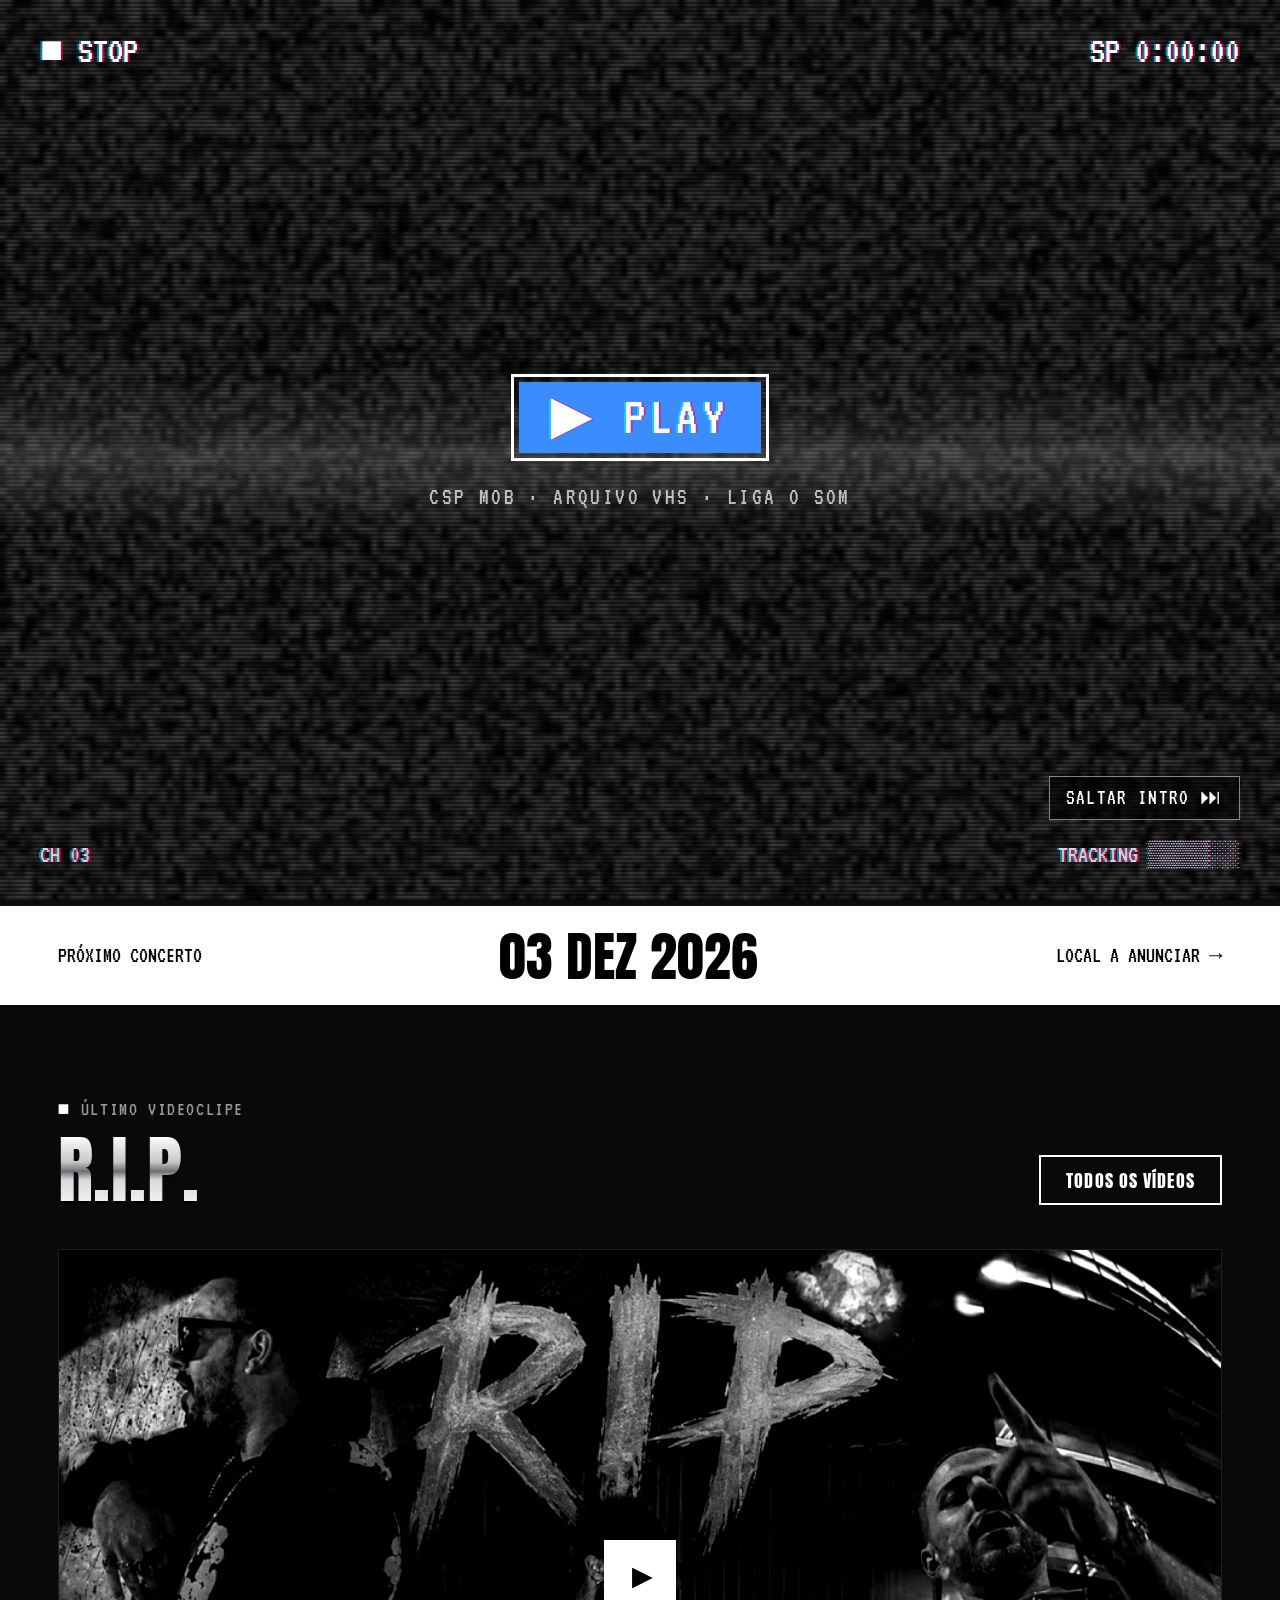
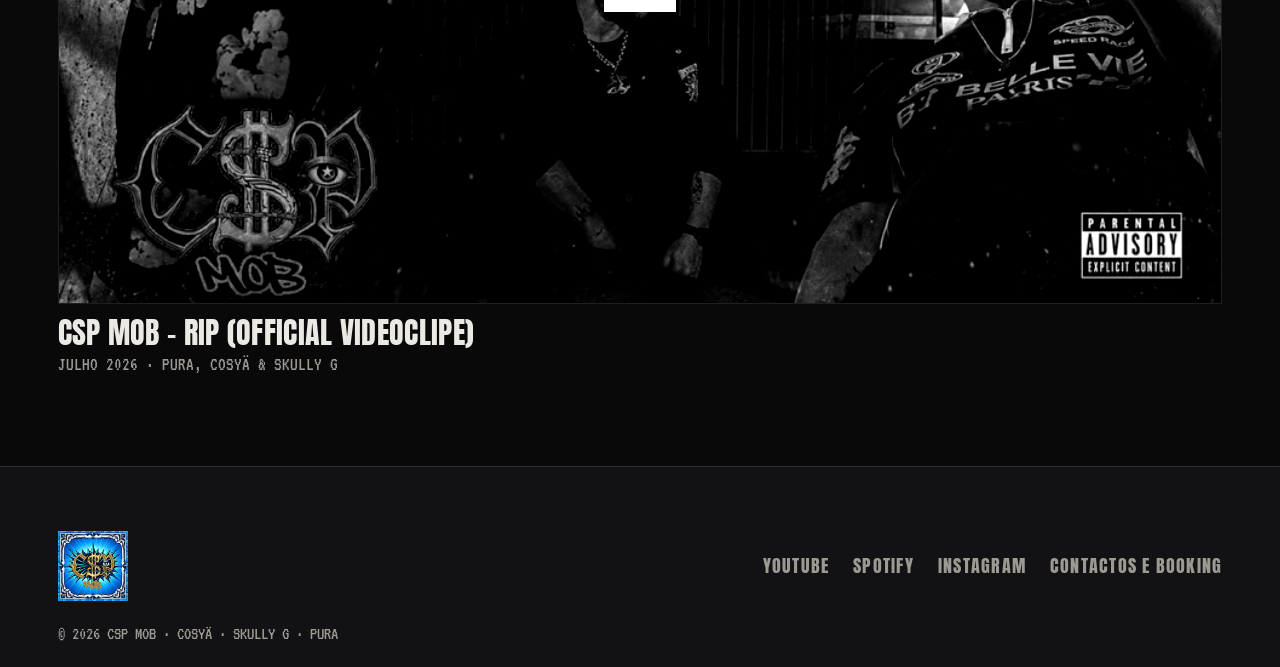
==== index.html @ 64517946 "Site da CSP MOB Co-Authored-By: Claude Opus 5.5 <noreply@anthropic.com>" ====
<!DOCTYPE html>
<html lang="pt-PT">
<head>
  <meta charset="utf-8">
  <meta name="viewport" content="width=device-width, initial-scale=1">
  <title>CSP MOB</title>
  <meta name="description" content="CSP MOB: Cosyä, Skully G e Pura. Álbum CSP MOB já disponível no Spotify e vídeos no YouTube.">
  <meta property="og:title" content="CSP MOB">
  <meta property="og:image" content="img/capas/csp-mob.jpg">
  <link rel="icon" href="img/favicon.png">
  <link rel="preload" href="fontes/anton.woff2" as="font" type="font/woff2" crossorigin>
  <link rel="stylesheet" href="css/estilo.css">
  <script>document.documentElement.classList.add("js");</script>
</head>
<body>
  <a class="saltar" href="#conteudo">Saltar para o conteúdo</a>
  <a class="proximo-evento" id="proximo-evento" href="discografia.html" aria-label="Nova música: GTA 6 CSP MOB, sai a 19 de novembro">
    <img class="pe-capa" src="img/capas/gta6.jpg" alt="" width="64" height="64" onerror="this.remove()">
    <span class="pe-etiqueta">● Nova música</span>
    <span class="pe-titulo">“GTA 6 CSP MOB” · 19 nov</span>
    <span class="pe-relogio" aria-hidden="true">Sai a 19 de novembro</span>
  </a>
  <header class="topo">
    <a class="topo-logo" href="index.html" aria-label="CSP MOB, início"><img src="img/logo-preto.webp" alt="" width="480" height="394"></a>
    <button type="button" class="menu-botao" aria-expanded="false" aria-controls="menu">Menu</button>
    <nav id="menu" aria-label="Principal">
      <ul>
        <li><a href="index.html" aria-current="page">Início</a></li>
        <li><a href="discografia.html">Discografia</a></li>
        <li><a href="membros.html">Membros</a></li>
        <li><a href="historia.html">História</a></li>
        <li><a href="arquivo.html">Arquivo</a></li>
        <li><a href="videos.html">Vídeos</a></li>
        <li><a href="concertos.html">Concertos</a></li>
        <li><a href="merch.html">Merch</a></li>
      </ul>
    </nav>
  </header>

  <main id="conteudo" tabindex="-1">
    <div class="spray" id="spray" hidden>
      <video class="spray-video" src="video/spray-intro.mp4" poster="img/parede-vazia.jpg" playsinline preload="auto" width="1280" height="720"></video>
      <div class="spray-centro">
        <button type="button" class="spray-entrar">Entrar</button>
        <p class="spray-legenda">Liga o som</p>
      </div>
      <button type="button" class="spray-saltar">Saltar intro ⏭</button>
    </div>

    <div class="vhs" id="vhs" hidden>
      <canvas aria-hidden="true"></canvas>
      <div class="vhs-osd vhs-cima" aria-hidden="true"><span class="vhs-estado"><span>■ STOP</span></span><span class="vhs-tempo">SP 0:00:00</span></div>
      <div class="vhs-centro">
        <button type="button" class="vhs-play">▶ PLAY</button>
        <p class="vhs-legenda">CSP MOB · Arquivo VHS · Liga o som</p>
      </div>
      <div class="contagem" aria-hidden="true">
        <div class="filme">
          <div class="filme-fotograma">
            <div class="contagem-quadro">
              <span class="contagem-num">3</span>
            </div>
          </div>
          <span class="filme-perfuracoes filme-esq"></span>
          <span class="filme-perfuracoes filme-dir"></span>
        </div>
        <canvas class="filme-po"></canvas>
      </div>
      <div class="tv-ponto" aria-hidden="true"></div>
      <button type="button" class="vhs-saltar">Saltar intro ⏭</button>
      <div class="vhs-osd vhs-baixo" aria-hidden="true"><span>CH 03</span><span>Tracking ▒▒▒▒░░</span></div>
    </div>

    <section class="heroi">
      <div>
        <h1 class="visually-hidden">CSP MOB</h1>
        <div class="heroi-logo">
          <video src="video/logo-loop.mp4" poster="img/logo-poster.jpg" autoplay muted loop playsinline width="720" height="720" aria-label="Logótipo animado da CSP MOB"></video>
        </div>
        <p class="heroi-nomes">Cosyä<span>/</span>Skully G<span>/</span>Pura</p>
        <p class="heroi-lancamento">Álbum CSP MOB · 7 faixas · já disponível</p>
        <div class="acoes">
          <a class="botao" href="https://open.spotify.com/album/1EQ5ZuNoMPtYdLLt9ZWT6C" target="_blank" rel="noopener">Ouvir no Spotify</a>
          <a class="botao botao-linha" href="https://www.youtube.com/@CSPMob" target="_blank" rel="noopener">Ver no YouTube</a>
        </div>
      </div>
    </section>

    <a class="faixa-concerto" href="concertos.html">
      <span>Próximo concerto</span>
      <strong>03 dez 2026</strong>
      <span>Local a anunciar →</span>
    </a>

    <section class="seccao" aria-labelledby="titulo-video">
      <div class="seccao-titulo">
        <div>
          <p class="etiqueta">Último videoclipe</p>
          <h2 id="titulo-video" class="cromado">R.I.P.</h2>
        </div>
        <a class="botao botao-linha" href="videos.html">Todos os vídeos</a>
      </div>
        <article>
          <button type="button" class="video" data-video="CiuhC1U12cg" aria-label="Ver CSP Mob – RIP (Official Videoclipe)">
            <img src="img/videos/CiuhC1U12cg.jpg" alt="" width="960" height="540" loading="lazy">
          </button>
          <div class="video-legenda">
            <h3>CSP Mob – RIP (Official Videoclipe)</h3>
            <p>Julho 2026 · Pura, Cosyä & Skully G</p>
          </div>
        </article>
    </section>
  </main>

  <footer class="rodape">
    <div class="rodape-grelha">
      <img class="rodape-logo" src="img/logo.webp" alt="CSP MOB" width="512" height="512" loading="lazy">
      <ul>
        <li><a href="https://www.youtube.com/@CSPMob" target="_blank" rel="noopener">YouTube</a></li>
        <li><a href="https://open.spotify.com/album/1EQ5ZuNoMPtYdLLt9ZWT6C" target="_blank" rel="noopener">Spotify</a></li>
        <li><a href="https://www.instagram.com/csp.mob/" target="_blank" rel="noopener">Instagram</a></li>
        <li><a href="contactos.html">Contactos e booking</a></li>
      </ul>
    </div>
    <p class="rodape-fim">© <span data-ano></span> CSP MOB · Cosyä · Skully G · Pura</p>
  </footer>

  <script src="js/agenda.js"></script>
  <script src="js/site.js"></script>
  <script src="js/intro-spray.js"></script>
  <script src="js/intro.js"></script>
</body>
</html>
---- css/estilo.css ----
@font-face { font-family: "Anton"; src: url("../fontes/anton.woff2") format("woff2"); font-display: swap; }
@font-face { font-family: "VT323"; src: url("../fontes/vt323.woff2") format("woff2"); font-display: swap; }
@font-face { font-family: "Space Grotesk"; src: url("../fontes/space-grotesk.woff2") format("woff2"); font-weight: 300 700; font-display: swap; }

:root {
  --preto: #09090a;
  --carvao: #121214;
  --betao: #1b1b1e;
  --texto: #ebe9e4;
  --suave: #9d9a94;
  --linha: rgb(255 255 255 / .12);
  --cromado: linear-gradient(180deg, #ffffff 0%, #c9c9cc 38%, #6e6e73 52%, #d9d9dc 64%, #f4f4f5 100%);
  --azul: #3b8cff;
  --grafia: "Anton", Impact, "Arial Narrow", sans-serif;
  --osd: "VT323", "Courier New", monospace;
  --texto-f: "Space Grotesk", "Segoe UI", system-ui, sans-serif;
  --margem: clamp(1rem, 4.5vw, 4rem);
  --grao: url("data:image/svg+xml,%3Csvg xmlns='http://www.w3.org/2000/svg' width='220' height='220'%3E%3Cfilter id='g'%3E%3CfeTurbulence type='fractalNoise' baseFrequency='.85' numOctaves='3' stitchTiles='stitch'/%3E%3CfeColorMatrix values='0 0 0 0 1 0 0 0 0 1 0 0 0 0 1 0 0 0 .55 0'/%3E%3C/filter%3E%3Crect width='100%25' height='100%25' filter='url(%23g)'/%3E%3C/svg%3E");
}

*, *::before, *::after { box-sizing: border-box; }
html { scroll-behavior: smooth; }
body {
  margin: 0; min-height: 100vh;
  background: var(--preto); color: var(--texto);
  font: 400 1.05rem/1.7 var(--texto-f);
  -webkit-font-smoothing: antialiased;
}
/* Grão de fotocópia por cima de tudo */
body::after {
  content: ""; position: fixed; inset: 0; z-index: 50; pointer-events: none;
  background: var(--grao); opacity: .09; mix-blend-mode: overlay;
}
img, video { display: block; max-width: 100%; height: auto; }
h1, h2, h3 { font-family: var(--grafia); font-weight: 400; line-height: .95; margin: 0; text-transform: uppercase; letter-spacing: .01em; }
h1 { font-size: clamp(3.4rem, 11vw, 9rem); }
h2 { font-size: clamp(2.4rem, 6vw, 4.6rem); }
h3 { font-size: clamp(1.6rem, 3vw, 2.2rem); }
p { margin: 0; }
a { color: inherit; }
ul, ol { list-style: none; margin: 0; padding: 0; }
:focus-visible { outline: 2px solid #fff; outline-offset: 3px; }
[hidden] { display: none !important; }
.visually-hidden { position: absolute; width: 1px; height: 1px; overflow: hidden; clip-path: inset(50%); white-space: nowrap; }
main:focus { outline: none; }

.cromado {
  background: var(--cromado); -webkit-background-clip: text; background-clip: text; color: transparent;
  filter: drop-shadow(0 2px 0 rgb(0 0 0 / .8));
}
.etiqueta {
  display: inline-block; font: 400 1.25rem/1 var(--osd); letter-spacing: .08em; text-transform: uppercase;
  color: var(--suave); margin-bottom: 1rem;
}
.etiqueta::before { content: "■ "; color: #fff; }

.saltar { position: absolute; left: 1rem; top: -5rem; z-index: 60; background: #fff; color: #000; padding: .6rem 1rem; }
.saltar:focus { top: 1rem; }

/* Botões */
.botao {
  display: inline-flex; align-items: center; justify-content: center; gap: .6rem;
  min-height: 3.1rem; padding: .65rem 1.6rem;
  background: #fff; color: #000; border: 2px solid #fff;
  font: 400 1.15rem/1 var(--grafia); letter-spacing: .06em; text-transform: uppercase; text-decoration: none;
  transition: background-color .2s, color .2s, transform .2s;
}
.botao:hover { background: transparent; color: #fff; }
.botao:active { transform: translateY(2px); }
.botao-linha { background: transparent; color: #fff; }
.botao-linha:hover { background: #fff; color: #000; }
.acoes { display: flex; flex-wrap: wrap; gap: .85rem; }

/* Faixa com a contagem para o próximo lançamento ou concerto */
.proximo-evento {
  position: relative; z-index: 41;
  display: flex; align-items: center; justify-content: center; flex-wrap: wrap; gap: .2rem 1.1rem;
  min-height: 2.75rem; padding: .35rem var(--margem);
  background: #fff; color: #000; text-decoration: none;
  font: 400 1.3rem/1.1 var(--osd); text-transform: uppercase; letter-spacing: .05em;
  transition: background-color .2s;
}
.proximo-evento:hover { background: #d9d9dc; }
.pe-capa { width: 2.1rem; height: 2.1rem; object-fit: cover; outline: 1px solid #000; }
.pe-etiqueta { color: #c40018; animation: pe-pisca 1.2s steps(1) infinite; }
.pe-titulo { font: 400 1.15rem/1 var(--grafia); letter-spacing: .04em; }
.pe-relogio { padding: .15rem .55rem; background: #000; color: #fff; font-variant-numeric: tabular-nums; min-width: 12.5ch; text-align: center; }
@keyframes pe-pisca { 50% { opacity: .35; } }

/* Topo e menu: letreiro de néon azul */
:root { --neon: #e9fbff; --neon-cor: #00a8ff; --neon-luz: 0 0 1px #fff, 0 0 4px #fff, 0 0 9px #5fd4ff, 0 0 18px var(--neon-cor), 0 0 34px var(--neon-cor), 0 0 60px #0066ff; }
.topo {
  position: sticky; top: 0; z-index: 40;
  display: flex; align-items: center; gap: 1.5rem;
  padding: .7rem var(--margem);
  background:
    radial-gradient(ellipse 40% 140% at 8% 50%, rgb(0 168 255 / .22), transparent 70%),
    linear-gradient(rgb(7 8 11 / .96), rgb(7 8 11 / .96));
  backdrop-filter: blur(6px);
  border-bottom: 1px solid rgb(0 168 255 / .45);
  box-shadow: 0 1px 12px rgb(0 168 255 / .35);
}
.topo-logo { display: block; }
.topo-logo img {
  width: auto; height: 50px;
  filter: drop-shadow(0 0 1px #fff) drop-shadow(0 0 3px #5fd4ff) drop-shadow(0 0 10px var(--neon-cor)) drop-shadow(0 0 22px #0066ff);
  animation: neon-falha 7s infinite;
}
.topo nav { margin-left: auto; }
.topo ul { display: flex; flex-wrap: wrap; gap: .25rem clamp(.9rem, 2vw, 1.8rem); }
/* Cada página é um tubo de néon: meio apagado, acende ao passar o rato; a página atual fica acesa */
.topo nav a {
  display: inline-flex; align-items: center; min-height: 2.75rem;
  font: 500 .98rem/1 var(--texto-f); letter-spacing: .16em; text-transform: uppercase; text-decoration: none;
  color: rgb(140 220 255 / .7);
  text-shadow: 0 0 4px rgb(0 168 255 / .7), 0 0 12px rgb(0 102 255 / .5);
  transition: color .15s, text-shadow .15s;
}
.topo nav a:hover, .topo nav a:focus-visible { color: var(--neon); text-shadow: var(--neon-luz); }
.topo nav a[aria-current="page"] { color: var(--neon); text-shadow: var(--neon-luz); }
.topo nav li:nth-child(3n+2) a[aria-current="page"] { animation: neon-falha 9s infinite 2s; }
.menu-botao {
  display: none; margin-left: auto; min-height: 2.75rem; padding: 0 1.1rem;
  background: none; cursor: pointer; border-radius: 12px;
  border: 2px solid var(--neon); color: var(--neon);
  box-shadow: 0 0 2px #fff, 0 0 6px #5fd4ff, 0 0 16px var(--neon-cor), 0 0 32px #0066ff, inset 0 0 6px #5fd4ff, inset 0 0 14px rgb(0 168 255 / .7);
  text-shadow: var(--neon-luz);
  font: 500 .98rem/1 var(--texto-f); letter-spacing: .2em; text-transform: uppercase;
  animation: neon-falha 6s infinite 1s;
}
.menu-botao:hover { background: rgb(0 168 255 / .15); }
/* Falha de corrente, como um néon velho */
@keyframes neon-falha {
  0%, 18%, 20%, 22%, 62%, 64%, 100% { opacity: 1; }
  19%, 21%, 63% { opacity: .35; }
}

/* Cabeçalho das páginas interiores */
.pagina-topo {
  position: relative; overflow: hidden;
  padding: clamp(3.5rem, 9vw, 7rem) var(--margem) clamp(2.5rem, 6vw, 4.5rem);
  background:
    radial-gradient(ellipse at 20% 0%, rgb(255 255 255 / .07), transparent 55%),
    linear-gradient(180deg, var(--betao), var(--preto));
  border-bottom: 1px solid var(--linha);
}
.pagina-topo p:not(.etiqueta) { margin-top: 1.25rem; max-width: 40rem; color: var(--suave); font-size: 1.15rem; }

.seccao { padding: clamp(3rem, 7vw, 6rem) var(--margem); max-width: 1320px; margin-inline: auto; }
.seccao + .seccao { padding-top: 0; }
.seccao-titulo { display: flex; flex-wrap: wrap; justify-content: space-between; align-items: end; gap: 1rem; margin-bottom: clamp(1.75rem, 4vw, 2.75rem); }

/* Início */
.heroi {
  position: relative; display: grid; place-items: center; text-align: center;
  min-height: calc(100svh - 4.2rem); padding: 3rem var(--margem);
  overflow: hidden; isolation: isolate;
  background:
    radial-gradient(circle at 50% 45%, rgb(255 255 255 / .1), transparent 55%),
    linear-gradient(180deg, #19191c, var(--preto) 85%);
}
.heroi::before {
  content: ""; position: absolute; inset: 0; z-index: -1;
  background: repeating-linear-gradient(0deg, rgb(255 255 255 / .03) 0 1px, transparent 1px 3px);
}
.heroi-logo {
  position: relative; width: min(80vw, 52svh, 480px); margin-inline: auto;
  box-shadow: 0 0 0 1px rgb(255 255 255 / .18), 0 0 0 10px var(--preto), 0 0 0 11px rgb(255 255 255 / .1), 0 30px 80px rgb(0 0 0 / .9), 0 0 120px rgb(59 140 255 / .25);
}
.heroi-logo video { display: block; width: 100%; aspect-ratio: 1; object-fit: cover; }
.heroi-logo::after {
  content: ""; position: absolute; inset: 0; pointer-events: none;
  background: repeating-linear-gradient(0deg, rgb(0 0 0 / .18) 0 1px, transparent 1px 3px);
}
.heroi-nomes { margin-top: 1.5rem; font: 400 clamp(1.3rem, 3.2vw, 2rem)/1 var(--grafia); letter-spacing: .14em; text-transform: uppercase; }
.heroi-nomes span { color: var(--suave); padding-inline: .5em; }
.heroi-lancamento { margin-top: 1rem; font: 400 1.35rem/1.2 var(--osd); color: var(--suave); text-transform: uppercase; letter-spacing: .06em; }
.heroi .acoes { justify-content: center; margin-top: 2rem; }

.faixa-concerto {
  display: flex; flex-wrap: wrap; align-items: center; justify-content: space-between; gap: 1rem 2rem;
  padding: 1.4rem var(--margem);
  background: #fff; color: #000; text-decoration: none;
  transition: background-color .2s;
}
.faixa-concerto:hover { background: #d9d9dc; }
.faixa-concerto strong { font: 400 clamp(2rem, 5vw, 3.4rem)/1 var(--grafia); text-transform: uppercase; }
.faixa-concerto span { font: 400 1.4rem/1.2 var(--osd); text-transform: uppercase; }
.faixa-concerto a { font: 400 1.15rem/1 var(--grafia); letter-spacing: .06em; text-transform: uppercase; min-height: 2.75rem; display: inline-flex; align-items: center; }

/* Vídeos (só carregam o YouTube ao clicar) */
.video {
  position: relative; display: block; width: 100%; aspect-ratio: 16 / 9; padding: 0;
  background: #000; border: 1px solid var(--linha); cursor: pointer; overflow: hidden;
}
.video img { width: 100%; height: 100%; object-fit: cover; filter: grayscale(1) contrast(1.15); transition: filter .35s, transform .5s; }
.video:hover img { filter: none; transform: scale(1.03); }
button.video::after {
  content: "▶"; position: absolute; left: 50%; top: 50%; translate: -50% -50%;
  display: grid; place-items: center; width: 4.5rem; height: 4.5rem;
  background: #fff; color: #000; font-size: 1.7rem; padding-left: .25rem;
}
.video iframe { position: absolute; inset: 0; width: 100%; height: 100%; border: 0; }
.video-legenda { margin-top: .9rem; }
.video-legenda h3 { font-size: clamp(1.4rem, 2.4vw, 1.9rem); }
.video-legenda p { color: var(--suave); font: 400 1.2rem/1.2 var(--osd); margin-top: .35rem; text-transform: uppercase; }
.videos { display: grid; grid-template-columns: repeat(2, minmax(0, 1fr)); gap: clamp(2rem, 4vw, 3rem) clamp(1rem, 3vw, 2.5rem); }

/* Discografia */
.album {
  display: grid; grid-template-columns: minmax(0, 420px) minmax(0, 1fr); gap: clamp(2rem, 5vw, 4.5rem); align-items: start;
}
.album-capa { display: block; position: relative; }
.album-capa img { width: 100%; aspect-ratio: 1; object-fit: cover; box-shadow: 0 30px 60px rgb(0 0 0 / .7); transition: transform .3s; }
.album-capa:hover img { transform: rotate(-1.5deg) scale(1.02); }
.album-capa span {
  position: absolute; left: .75rem; bottom: .75rem; padding: .35rem .7rem;
  background: #000; color: #fff; font: 400 1.15rem/1 var(--osd); text-transform: uppercase;
}
.album-dados { margin: 1rem 0 1.75rem; color: var(--suave); font: 400 1.35rem/1.3 var(--osd); text-transform: uppercase; }
.faixas { counter-reset: faixa; border-top: 1px solid var(--linha); }
.faixas li { counter-increment: faixa; display: grid; grid-template-columns: 2.6rem minmax(0, 1fr); align-items: center; gap: .75rem; padding: .6rem 0; border-bottom: 1px solid var(--linha); }
.faixas li::before { content: counter(faixa, decimal-leading-zero); font: 400 1.5rem/1 var(--osd); color: var(--suave); }
.faixas iframe { width: 100%; height: 80px; border: 0; border-radius: 12px; background: var(--carvao); }
.solos { display: grid; grid-template-columns: repeat(3, minmax(0, 1fr)); gap: clamp(1rem, 2.5vw, 2rem); }
.solo h3 { margin-bottom: .9rem; }
.solo iframe { width: 100%; height: 352px; border: 0; border-radius: 12px; background: var(--carvao); }
.nota { margin-top: 1.25rem; color: var(--suave); font-size: .95rem; }

/* Próximo lançamento (discografia) */
.lancamento {
  display: grid; grid-template-columns: minmax(0, 300px) minmax(0, 1fr); gap: clamp(1.5rem, 4vw, 3.5rem); align-items: center;
  border-bottom: 1px solid var(--linha);
}
.lancamento-capa { position: relative; aspect-ratio: 1; overflow: hidden; box-shadow: 0 24px 50px rgb(0 0 0 / .7); }
.lancamento-capa img { width: 100%; height: 100%; object-fit: cover; }
.lancamento-capa span { display: none; }
.lancamento-capa.sem-capa {
  display: grid; place-items: center; text-align: center;
  background: linear-gradient(160deg, #ff8a3d, #c2185b 50%, #4a148c);
}
.lancamento-capa.sem-capa span { display: block; font: 400 clamp(2.4rem, 5vw, 3.4rem)/.95 var(--grafia); color: #fff; text-shadow: 3px 3px 0 #000; }
.lancamento .album-dados { margin-bottom: 1.5rem; }

/* Membros */
.membros { display: grid; grid-template-columns: repeat(3, minmax(0, 1fr)); gap: clamp(1.5rem, 3vw, 2.5rem); }
.membro-foto { position: relative; overflow: hidden; border: 1px solid var(--linha); background: var(--carvao); }
.membro-foto img { width: 100%; aspect-ratio: 4 / 5; object-fit: cover; filter: grayscale(1) contrast(1.2) brightness(.92); transition: filter .4s, transform .6s; }
.membro:hover .membro-foto img { filter: none; transform: scale(1.03); }
.membro-foto h2 {
  position: absolute; left: 0; right: 0; bottom: 0; padding: 3rem 1rem .9rem;
  background: linear-gradient(transparent, rgb(0 0 0 / .85));
  font-size: clamp(2.4rem, 4.4vw, 3.6rem);
}
.membro-bio { margin-top: 1.1rem; color: #d6d3cd; }
.membro-bio + .membro-bio { margin-top: .8rem; }
.redes { display: flex; flex-wrap: wrap; gap: .4rem 1.1rem; margin-top: 1.1rem; }
.redes a {
  display: inline-flex; align-items: center; min-height: 2.75rem;
  font: 400 1.25rem/1 var(--osd); text-transform: uppercase; text-underline-offset: .25em;
}
.redes a:hover { color: #fff; background: rgb(255 255 255 / .08); }

/* História */
.cronologia { position: relative; max-width: 900px; margin-inline: auto; }
.cronologia::before { content: ""; position: absolute; left: 7.4rem; top: .5rem; bottom: .5rem; width: 1px; background: var(--linha); }
.cronologia li { display: grid; grid-template-columns: 6.6rem minmax(0, 1fr); gap: 2rem; padding: 1.1rem 0; position: relative; }
.cronologia li::after { content: ""; position: absolute; left: calc(7.4rem - 5px); top: 1.55rem; width: 11px; height: 11px; background: #fff; }
.cronologia time { font: 400 1.45rem/1.1 var(--osd); color: var(--suave); text-transform: uppercase; }
.cronologia h3 { font-size: clamp(1.5rem, 2.6vw, 2rem); }
.cronologia p { color: var(--suave); margin-top: .35rem; }
.em-construcao {
  max-width: 900px; margin: 0 auto clamp(2.5rem, 5vw, 4rem); padding: 1rem 1.25rem;
  border: 1px dashed rgb(255 255 255 / .35); font: 400 1.35rem/1.35 var(--osd); text-transform: uppercase; color: #fff;
}

/* Concertos */
.proximo {
  display: grid; grid-template-columns: minmax(0, 1fr) minmax(0, 420px); gap: clamp(2rem, 5vw, 4rem); align-items: center;
}
.proximo-data { font: 400 clamp(5rem, 16vw, 11rem)/.85 var(--grafia); text-transform: uppercase; }
.proximo-data small { display: block; font-size: .32em; letter-spacing: .1em; color: var(--suave); margin-top: .6rem; }
.proximo-info { margin: 1.5rem 0 2rem; font: 400 1.5rem/1.35 var(--osd); text-transform: uppercase; color: var(--suave); }
.proximo img { width: 100%; aspect-ratio: 3 / 4; object-fit: cover; filter: grayscale(1) contrast(1.15); border: 1px solid var(--linha); }
.passados li {
  display: grid; grid-template-columns: 9rem minmax(0, 1fr) auto; gap: 1.5rem; align-items: center;
  padding: 1.25rem 0; border-bottom: 1px solid var(--linha);
}
.passados li:first-child { border-top: 1px solid var(--linha); }
.passados time { font: 400 1.5rem/1 var(--osd); color: var(--suave); text-transform: uppercase; }
.passados p { color: var(--suave); margin-top: .3rem; }
.passados a { font: 400 1.25rem/1 var(--osd); text-transform: uppercase; min-height: 2.75rem; display: inline-flex; align-items: center; }

/* Janela de contratação (booking) */
.contratar {
  width: min(680px, calc(100vw - 1.5rem)); max-height: calc(100dvh - 1.5rem); overflow: auto;
  padding: 0; border: 1px solid rgb(255 255 255 / .25); background: var(--carvao); color: var(--texto);
  box-shadow: 0 30px 80px rgb(0 0 0 / .8);
}
.contratar::backdrop { background: rgb(0 0 0 / .78); backdrop-filter: grayscale(1) blur(2px); }
.contratar[open] { animation: contratar-abre .28s cubic-bezier(.2, .8, .2, 1); }
@keyframes contratar-abre { from { opacity: 0; transform: translateY(18px) scale(.98); } to { opacity: 1; transform: none; } }
.contratar-form { padding: clamp(1.4rem, 4vw, 2.5rem); }
.contratar-form h2 { font-size: clamp(2.2rem, 6vw, 3.2rem); padding-right: 2.5rem; }
.contratar-intro { color: var(--suave); margin: .75rem 0 1.5rem; }
.contratar-fechar {
  position: absolute; top: .6rem; right: .6rem; width: 2.75rem; height: 2.75rem;
  background: none; border: 1px solid var(--linha); color: #fff; font-size: 1.6rem; line-height: 1; cursor: pointer;
}
.contratar-fechar:hover { background: #fff; color: #000; }
.contratar fieldset { border: 0; margin: 0 0 1.25rem; padding: 0; }
.contratar legend { padding: 0; margin-bottom: .6rem; font: 400 1.25rem/1 var(--osd); text-transform: uppercase; color: var(--suave); }
.contratar-tipo { display: flex; flex-wrap: wrap; gap: .5rem; }
.contratar-tipo label { position: relative; cursor: pointer; }
.contratar-tipo input { position: absolute; inset: 0; opacity: 0; margin: 0; cursor: pointer; }
.contratar-tipo span {
  display: inline-flex; align-items: center; min-height: 2.75rem; padding: .3rem 1rem;
  border: 1px solid var(--linha); font: 400 1.05rem/1 var(--grafia); letter-spacing: .05em; text-transform: uppercase;
  transition: background-color .15s, color .15s, border-color .15s;
}
.contratar-tipo label:hover span { border-color: #fff; }
.contratar-tipo input:checked + span { background: #fff; color: #000; border-color: #fff; }
.contratar-tipo input:focus-visible + span { outline: 2px solid #fff; outline-offset: 3px; }
.campos { display: grid; grid-template-columns: repeat(2, minmax(0, 1fr)); gap: 1rem; margin-bottom: 1.25rem; }
.campo { display: grid; gap: .35rem; font: 400 1.2rem/1 var(--osd); text-transform: uppercase; color: var(--suave); }
.campo-largo { grid-column: 1 / -1; }
.campo input, .campo textarea {
  width: 100%; min-height: 2.9rem; padding: .55rem .75rem;
  background: var(--preto); color: #fff; border: 1px solid var(--linha); border-radius: 0;
  font: 400 1rem/1.4 var(--texto-f); text-transform: none;
  color-scheme: dark;
}
.campo textarea { resize: vertical; }
.campo input:focus, .campo textarea:focus { outline: none; border-color: #fff; box-shadow: 0 0 0 1px #fff; }
.contratar-erro { margin-bottom: 1rem; padding: .6rem .8rem; border-left: 3px solid #ff3b4f; background: rgb(255 59 79 / .1); color: #ffd6da; }
.contratar-feito { margin-top: 1.5rem; padding-top: 1.25rem; border-top: 1px dashed rgb(255 255 255 / .3); }
.contratar-feito > p:first-child { color: #d6d3cd; }
.contratar-mostra {
  margin: 1rem 0 1.25rem; padding: .9rem 1rem; white-space: pre-line;
  background: var(--preto); border: 1px solid var(--linha); font: 400 1.2rem/1.35 var(--osd); color: #fff;
}

/* História: relato do grupo */
.relato { max-width: 980px; }
.relato-bloco { display: grid; grid-template-columns: minmax(0, 9rem) minmax(0, 1fr); gap: clamp(1rem, 4vw, 2.5rem); padding: clamp(1.75rem, 4vw, 2.75rem) 0; border-top: 1px solid var(--linha); }
.relato-bloco:first-child { border-top: 0; padding-top: 0; }
.relato-num { font: 400 clamp(3.5rem, 9vw, 6.5rem)/.85 var(--grafia); }
.relato-bloco h2 { font-size: clamp(2rem, 4.5vw, 3rem); margin-bottom: 1rem; }
.relato-bloco p:not(.relato-num) { font-size: 1.15rem; color: #d6d3cd; max-width: 38rem; }

/* Arquivo */
.arquivo { padding: clamp(2rem, 5vw, 3.5rem) 0; border-top: 1px solid var(--linha); }
.arquivo-cabeca { display: flex; align-items: end; gap: 1.5rem; margin-bottom: 1.75rem; }
.arquivo-num { font: 400 clamp(4.5rem, 13vw, 9rem)/.8 var(--grafia); }
.arquivo-data { margin-top: .5rem; font: 400 1.4rem/1 var(--osd); color: var(--suave); text-transform: uppercase; }
.arquivo-corpo { display: grid; grid-template-columns: minmax(0, 1.4fr) minmax(0, 1fr); gap: clamp(1.5rem, 4vw, 3rem); align-items: start; }
.arquivo-texto { color: #d6d3cd; margin-bottom: 1.5rem; font-size: 1.1rem; }
.arquivo-artistas { display: flex; flex-wrap: wrap; gap: .5rem; }
.arquivo-artistas li { padding: .35rem .8rem; border: 1px solid var(--linha); font: 400 1.05rem/1 var(--grafia); letter-spacing: .05em; text-transform: uppercase; }
.arquivo-convite { margin-top: 1rem; padding: clamp(2rem, 5vw, 3rem); border: 1px dashed rgb(255 255 255 / .3); text-align: center; }
.arquivo-convite p { color: var(--suave); margin: 1rem auto 1.75rem; max-width: 34rem; }

/* Merch */
.merch { display: grid; grid-template-columns: minmax(0, 420px) minmax(0, 1fr); gap: clamp(2rem, 6vw, 5rem); align-items: center; }
.merch-logo { width: 100%; filter: drop-shadow(0 0 1px rgb(255 255 255 / .9)) drop-shadow(0 0 18px rgb(255 255 255 / .2)); }
.merch-texto { color: var(--suave); margin: 1.25rem 0 2rem; font-size: 1.1rem; }

/* Contactos */
.contactos-grelha { display: grid; grid-template-columns: minmax(0, 1fr) minmax(0, 1fr); gap: clamp(2rem, 6vw, 5rem); align-items: start; }
.contactos-grelha img { width: 100%; filter: grayscale(1) contrast(1.15); border: 1px solid var(--linha); }
.contactos-texto p { color: #d6d3cd; margin: 1.25rem 0 2rem; max-width: 34rem; }
.ligacoes { margin-top: 2.5rem; border-top: 1px solid var(--linha); }
.ligacoes li { border-bottom: 1px solid var(--linha); }
.ligacoes a {
  display: flex; justify-content: space-between; align-items: center; gap: 1rem; min-height: 3.5rem; padding: .5rem 0;
  font: 400 clamp(1.4rem, 2.6vw, 1.9rem)/1 var(--grafia); text-transform: uppercase; text-decoration: none;
  transition: padding .2s, color .2s;
}
.ligacoes a span { font: 400 1.2rem/1 var(--osd); color: var(--suave); }
.ligacoes a:hover { padding-left: .6rem; }

/* Rodapé */
.rodape { border-top: 1px solid var(--linha); padding: clamp(2.5rem, 6vw, 4rem) var(--margem) 1.5rem; background: var(--carvao); }
.rodape-grelha { display: flex; flex-wrap: wrap; justify-content: space-between; align-items: center; gap: 1.5rem 3rem; max-width: 1320px; margin-inline: auto; }
.rodape-logo { height: 70px; width: auto; }
.rodape ul { display: flex; flex-wrap: wrap; gap: .25rem 1.5rem; }
.rodape ul a { display: inline-flex; align-items: center; min-height: 2.75rem; font: 400 1.1rem/1 var(--grafia); letter-spacing: .07em; text-transform: uppercase; text-decoration: none; color: var(--suave); }
.rodape ul a:hover { color: #fff; }
.rodape-fim { max-width: 1320px; margin: 1.5rem auto 0; color: var(--suave); font: 400 1.15rem/1 var(--osd); text-transform: uppercase; }

/* ---------- Intro VHS ---------- */
.vhs {
  position: fixed; inset: 0; z-index: 100; display: grid; place-items: center;
  background: #000; color: #fff; overflow: hidden; font-family: var(--osd);
  transition: opacity .7s ease;
}
.vhs > canvas { position: absolute; inset: 0; width: 100%; height: 100%; opacity: .42; transition: opacity .3s; }
.vhs::before {
  content: ""; position: absolute; inset: 0; pointer-events: none; z-index: 2;
  background: repeating-linear-gradient(0deg, rgb(0 0 0 / .45) 0 2px, transparent 2px 4px);
}
.vhs::after {
  content: ""; position: absolute; left: 0; right: 0; height: 18%; z-index: 2; pointer-events: none;
  background: linear-gradient(transparent, rgb(255 255 255 / .09) 45%, rgb(255 255 255 / .16) 50%, transparent);
  animation: vhs-rolo 4.5s linear infinite;
}
.vhs-osd {
  position: absolute; z-index: 3; left: 0; right: 0; display: flex; justify-content: space-between;
  padding: clamp(1rem, 3vw, 2rem) clamp(1rem, 4vw, 2.5rem);
  font-size: clamp(1.4rem, 3.4vw, 2.4rem); line-height: 1; text-transform: uppercase;
  text-shadow: 2px 0 0 rgb(255 0 80 / .6), -2px 0 0 rgb(0 200 255 / .6);
}
.vhs-cima { top: 0; }
.vhs-baixo { bottom: 0; font-size: clamp(1.1rem, 2.4vw, 1.6rem); color: rgb(255 255 255 / .75); }
.vhs-estado span { animation: vhs-pisca 1s steps(1) infinite; }
.vhs-centro { position: relative; z-index: 3; display: grid; justify-items: center; gap: 1.5rem; text-align: center; padding: 1rem; }
.vhs-play {
  display: inline-flex; align-items: center; gap: .75rem; min-height: 3.5rem; padding: .5rem 2rem;
  background: var(--azul); color: #fff; border: 0; cursor: pointer;
  font: 400 clamp(2rem, 6vw, 3.4rem)/1 var(--osd); letter-spacing: .08em;
  text-shadow: 2px 0 0 rgb(255 0 80 / .55), -2px 0 0 rgb(0 255 255 / .55);
}
.vhs-play:hover { background: #fff; color: #000; text-shadow: none; }
.vhs-play:focus-visible { outline: 3px solid #fff; outline-offset: 5px; }
.vhs-legenda { font-size: clamp(1.1rem, 2.6vw, 1.5rem); color: rgb(255 255 255 / .7); text-transform: uppercase; letter-spacing: .1em; }
/* Contagem de filme antigo: 3, 2, 1 */
@property --varredura { syntax: "<angle>"; inherits: false; initial-value: 0deg; }
.contagem {
  position: absolute; inset: 0; z-index: 1; display: none; place-items: center; overflow: hidden;
  background: #120c07;
}
/* A película: tom sépia, vinheta forte e cantos arredondados da janela do projetor */
.filme {
  position: absolute; inset: 0; display: grid; place-items: center;
  background: radial-gradient(ellipse at 50% 45%, #e2cd9f 0%, #b8995f 45%, #6d5130 78%, #2a1b0e 100%);
  will-change: transform, filter;
}
.filme::after {
  content: ""; position: absolute; inset: 0; pointer-events: none;
  box-shadow: inset 0 0 0 1.4vmin #120c07, inset 0 0 14vmin 4vmin rgb(18 12 7 / .85);
  border-radius: 4vmin;
}
.filme-fotograma { position: relative; display: grid; place-items: center; width: 100%; height: 100%; }
.filme-fotograma.desliza { animation: filme-desliza .16s cubic-bezier(.3, 0, .2, 1); }
/* Linha entre fotogramas que passa quando a imagem "salta" */
.filme-fotograma.desliza::before {
  content: ""; position: absolute; left: 0; right: 0; top: -1.5vmin; height: 3vmin; background: #120c07;
}
.contagem-quadro {
  position: relative; width: min(74vmin, 600px); aspect-ratio: 1; border-radius: 50%;
  display: grid; place-items: center;
  background:
    conic-gradient(rgb(52 32 12 / .5) var(--varredura), transparent 0),
    radial-gradient(circle, transparent 0 57%, #f6e9c8 57% 58.6%, transparent 58.6% 70%, #f6e9c8 70% 71.6%, transparent 71.6%),
    linear-gradient(#f6e9c8, #f6e9c8) center / 100% 3px no-repeat,
    linear-gradient(#f6e9c8, #f6e9c8) center / 3px 100% no-repeat;
  animation: filme-varre 1s linear infinite;
}
.contagem-num {
  position: relative; z-index: 1;
  font: 400 min(50vmin, 400px)/1 var(--grafia); color: #1d1208;
  text-shadow: 0 0 3px rgb(29 18 8 / .6);
}
/* Perfurações da película nos lados */
.filme-perfuracoes {
  position: absolute; top: -10vmin; bottom: -10vmin; width: 6vmin; background-color: #0e0905;
  background-image: repeating-linear-gradient(to bottom, transparent 0 2.4vmin, #e9d9b0 2.4vmin 6.4vmin, transparent 6.4vmin 9vmin);
  background-size: 3.2vmin 100%; background-repeat: no-repeat; background-position: center;
  opacity: .9; animation: filme-corre .5s linear infinite;
}
.filme-esq { left: 0; }
.filme-dir { right: 0; }
.vhs .contagem .filme-po { position: absolute; inset: 0; width: 100%; height: 100%; pointer-events: none; mix-blend-mode: multiply; opacity: .9; }
.vhs.a-tocar .contagem { display: grid; opacity: 0; }
.vhs.contagem-visivel .contagem { opacity: 1; transition: opacity .25s; }
.vhs.contagem-visivel > canvas { opacity: .12; }
.vhs.contagem-visivel::before { opacity: .45; }
/* Fim: a televisão antiga desliga-se (a imagem encolhe para uma linha e depois para um ponto de luz) */
.vhs.tv-desliga .vhs-osd, .vhs.tv-desliga .vhs-saltar, .vhs.tv-desliga > canvas { opacity: 0 !important; transition: opacity .1s; }
.vhs.tv-desliga::before, .vhs.tv-desliga::after { opacity: 0; }
.vhs.tv-desliga .contagem { animation: crt-desliga .42s cubic-bezier(.6, 0, .9, .5) forwards; }
.tv-ponto {
  position: absolute; left: 50%; top: 50%; z-index: 4; width: 10px; height: 10px; translate: -50% -50%;
  border-radius: 50%; background: #fff; opacity: 0; pointer-events: none;
  box-shadow: 0 0 12px 5px rgb(255 255 255 / .9), 0 0 40px 14px rgb(150 200 255 / .5);
}
.vhs.tv-desliga .tv-ponto { animation: crt-ponto .55s ease-out .32s forwards; }
/* E volta a ligar já no site: uma linha de luz que se estica até mostrar a página */
html.tv-liga { background: #000; }
body.tv-liga { animation: crt-liga .8s cubic-bezier(.2, .7, .2, 1) both; transform-origin: 50% 50vh; }
@keyframes filme-varre { from { --varredura: 0deg; } to { --varredura: 360deg; } }
@keyframes filme-desliza { from { transform: translateY(-14%); filter: blur(2px); } to { transform: none; filter: none; } }
@keyframes filme-corre { from { background-position: center 0; } to { background-position: center 9vmin; } }
@keyframes crt-desliga {
  0% { transform: none; filter: none; }
  45% { transform: scale(1, .006); filter: brightness(5); }
  80% { transform: scale(.006, .006); filter: brightness(9); }
  100% { transform: scale(0, 0); filter: brightness(9); opacity: 0; }
}
@keyframes crt-ponto { 0% { opacity: 1; transform: scale(1); } 100% { opacity: 0; transform: scale(.2); } }
@keyframes crt-liga {
  0% { transform: scale(0, .004); filter: brightness(8) saturate(0); }
  22% { transform: scale(1, .004); filter: brightness(8) saturate(0); }
  55% { transform: scale(1, 1.02); filter: brightness(2.2) saturate(.6) blur(1px); }
  70% { transform: scale(1, .99); filter: brightness(1.4); }
  100% { transform: none; filter: none; }
}
.vhs-saltar {
  position: absolute; z-index: 4; right: clamp(1rem, 4vw, 2.5rem); bottom: clamp(3.5rem, 8vw, 5rem);
  min-height: 2.75rem; padding: .3rem 1rem; background: rgb(0 0 0 / .6); color: #fff; border: 1px solid rgb(255 255 255 / .5); cursor: pointer;
  font: 400 1.35rem/1 var(--osd); text-transform: uppercase; letter-spacing: .06em;
}
.vhs-saltar:hover { background: #fff; color: #000; }

/* Estado: a tocar */
.vhs.a-tocar > canvas { opacity: .85; }
.vhs.a-tocar .vhs-centro { display: none; }
.vhs.a-tocar .vhs-estado span { animation: none; }
.vhs.interferencia .filme { filter: contrast(1.5) brightness(1.25) !important; }
.vhs.interferencia > canvas { opacity: .6; }
.vhs.a-sair { opacity: 0; pointer-events: none; }
body.com-intro { overflow: hidden; }

@keyframes vhs-rolo { from { top: -20%; } to { top: 110%; } }
@keyframes vhs-pisca { 50% { opacity: 0; } }
@keyframes vhs-treme {
  0% { transform: translate(0, 0); }
  50% { transform: translate(-2px, 1px) skewX(-.6deg); }
  100% { transform: translate(2px, -1px); }
}
@keyframes vhs-entra {
  0% { opacity: 0; clip-path: inset(48% 0 48% 0); filter: brightness(3); }
  40% { opacity: 1; clip-path: inset(10% 0 30% 0); }
  100% { clip-path: inset(0 0 0 0); filter: none; }
}
@keyframes vhs-glitch-a { 0% { clip-path: inset(10% 0 70% 0); } 50% { clip-path: inset(60% 0 20% 0); } 100% { clip-path: inset(35% 0 45% 0); } }
@keyframes vhs-glitch-b { 0% { clip-path: inset(70% 0 5% 0); } 50% { clip-path: inset(5% 0 80% 0); } 100% { clip-path: inset(45% 0 30% 0); } }

/* ---------- Intro spray na parede ---------- */
.spray {
  position: fixed; inset: 0; z-index: 100; display: grid; place-items: center;
  background: #000; overflow: hidden; transition: opacity .8s ease, transform .9s ease;
}
.spray-video { position: absolute; inset: 0; width: 100%; height: 100%; object-fit: cover; filter: brightness(.55); transition: filter .6s; }
.spray::after {
  content: ""; position: absolute; inset: 0; pointer-events: none;
  background: radial-gradient(ellipse at center, transparent 45%, rgb(0 0 0 / .75));
}
.spray-centro { position: relative; z-index: 2; display: grid; justify-items: center; gap: 1.1rem; text-align: center; transition: opacity .3s; }
.spray-entrar {
  position: relative; min-height: 3.5rem; padding: .55rem 2.6rem .75rem;
  background: #fff; color: #000; border: 0; cursor: pointer;
  font: 400 clamp(2.2rem, 7vw, 3.8rem)/1 var(--grafia); letter-spacing: .08em; text-transform: uppercase;
  transform: rotate(-2deg);
  box-shadow: 6px 6px 0 #000, 6px 6px 0 2px rgb(255 255 255 / .4);
}
/* Escorridos de tinta por baixo do botão */
.spray-entrar::after {
  content: ""; position: absolute; left: 12%; right: 14%; top: 100%; height: 26px;
  background:
    linear-gradient(#fff, #fff) 4% 0 / 5px 18px no-repeat,
    linear-gradient(#fff, #fff) 31% 0 / 4px 26px no-repeat,
    linear-gradient(#fff, #fff) 58% 0 / 6px 12px no-repeat,
    linear-gradient(#fff, #fff) 87% 0 / 4px 21px no-repeat;
}
.spray-entrar:hover { background: var(--azul); color: #fff; }
.spray-entrar:hover::after { filter: none; background:
    linear-gradient(var(--azul), var(--azul)) 4% 0 / 5px 18px no-repeat,
    linear-gradient(var(--azul), var(--azul)) 31% 0 / 4px 26px no-repeat,
    linear-gradient(var(--azul), var(--azul)) 58% 0 / 6px 12px no-repeat,
    linear-gradient(var(--azul), var(--azul)) 87% 0 / 4px 21px no-repeat; }
.spray-entrar:focus-visible { outline: 3px solid var(--azul); outline-offset: 8px; }
.spray-legenda { margin-top: 1rem; font: 400 1.4rem/1 var(--osd); letter-spacing: .12em; text-transform: uppercase; color: rgb(255 255 255 / .75); }
.spray-saltar {
  position: absolute; z-index: 3; right: clamp(1rem, 4vw, 2.5rem); bottom: clamp(1rem, 4vw, 2.5rem);
  min-height: 2.75rem; padding: .3rem 1rem; background: rgb(0 0 0 / .55); color: #fff; border: 1px solid rgb(255 255 255 / .5); cursor: pointer;
  font: 400 1.35rem/1 var(--osd); text-transform: uppercase; letter-spacing: .06em;
}
.spray-saltar:hover { background: #fff; color: #000; }
.spray.a-pintar .spray-centro { opacity: 0; pointer-events: none; }
.spray.a-pintar .spray-video { filter: none; }
.spray.impacto { animation: spray-tremor .4s steps(6); }
.spray.a-sair { opacity: 0; transform: scale(1.08); pointer-events: none; }
@keyframes spray-tremor {
  0%, 100% { transform: none; }
  20% { transform: translate(-8px, 4px); }
  40% { transform: translate(7px, -5px); }
  60% { transform: translate(-5px, -3px); }
  80% { transform: translate(4px, 5px); }
}

/* Tablet e telemóvel */
@media (max-width: 1280px) {
  .js .menu-botao { display: inline-flex; align-items: center; }
  .js .topo nav { display: none; position: absolute; left: 0; right: 0; top: 100%; background: rgb(7 8 11 / .98); border-bottom: 1px solid rgb(0 168 255 / .45); padding: .75rem var(--margem) 1.25rem; }
  .js .topo.menu-aberto nav { display: block; }
  .js .topo ul { flex-direction: column; }
  .js .topo nav a { font-size: 1.35rem; min-height: 3rem; }
}
@media (max-width: 900px) {
  .album, .proximo, .contactos-grelha, .lancamento, .arquivo-corpo, .merch { grid-template-columns: 1fr; }
  .merch-logo { max-width: 320px; }
  .lancamento-capa { max-width: 300px; }
  .album-capa { max-width: 420px; }
  .solos, .membros { grid-template-columns: 1fr; }
  .membros { max-width: 520px; margin-inline: auto; }
  .proximo img { max-width: 420px; }
}
@media (max-width: 640px) {
  .videos { grid-template-columns: 1fr; }
  .passados li { grid-template-columns: 1fr; gap: .4rem; }
  .campos { grid-template-columns: 1fr; }
  .relato-bloco { grid-template-columns: 1fr; gap: .6rem; }
  .cronologia::before { left: 5px; }
  .cronologia li { grid-template-columns: 1fr; gap: .3rem; padding-left: 1.75rem; }
  .cronologia li::after { left: 0; }
  .topo-logo img { height: 38px; }
  .proximo-evento { gap: .15rem .7rem; font-size: 1.1rem; }
  .pe-capa { display: none; }
  .pe-titulo { font-size: 1rem; }
}

@media (prefers-reduced-motion: reduce) {
  html { scroll-behavior: auto; }
  *, *::before, *::after { animation: none !important; transition: none !important; }
}
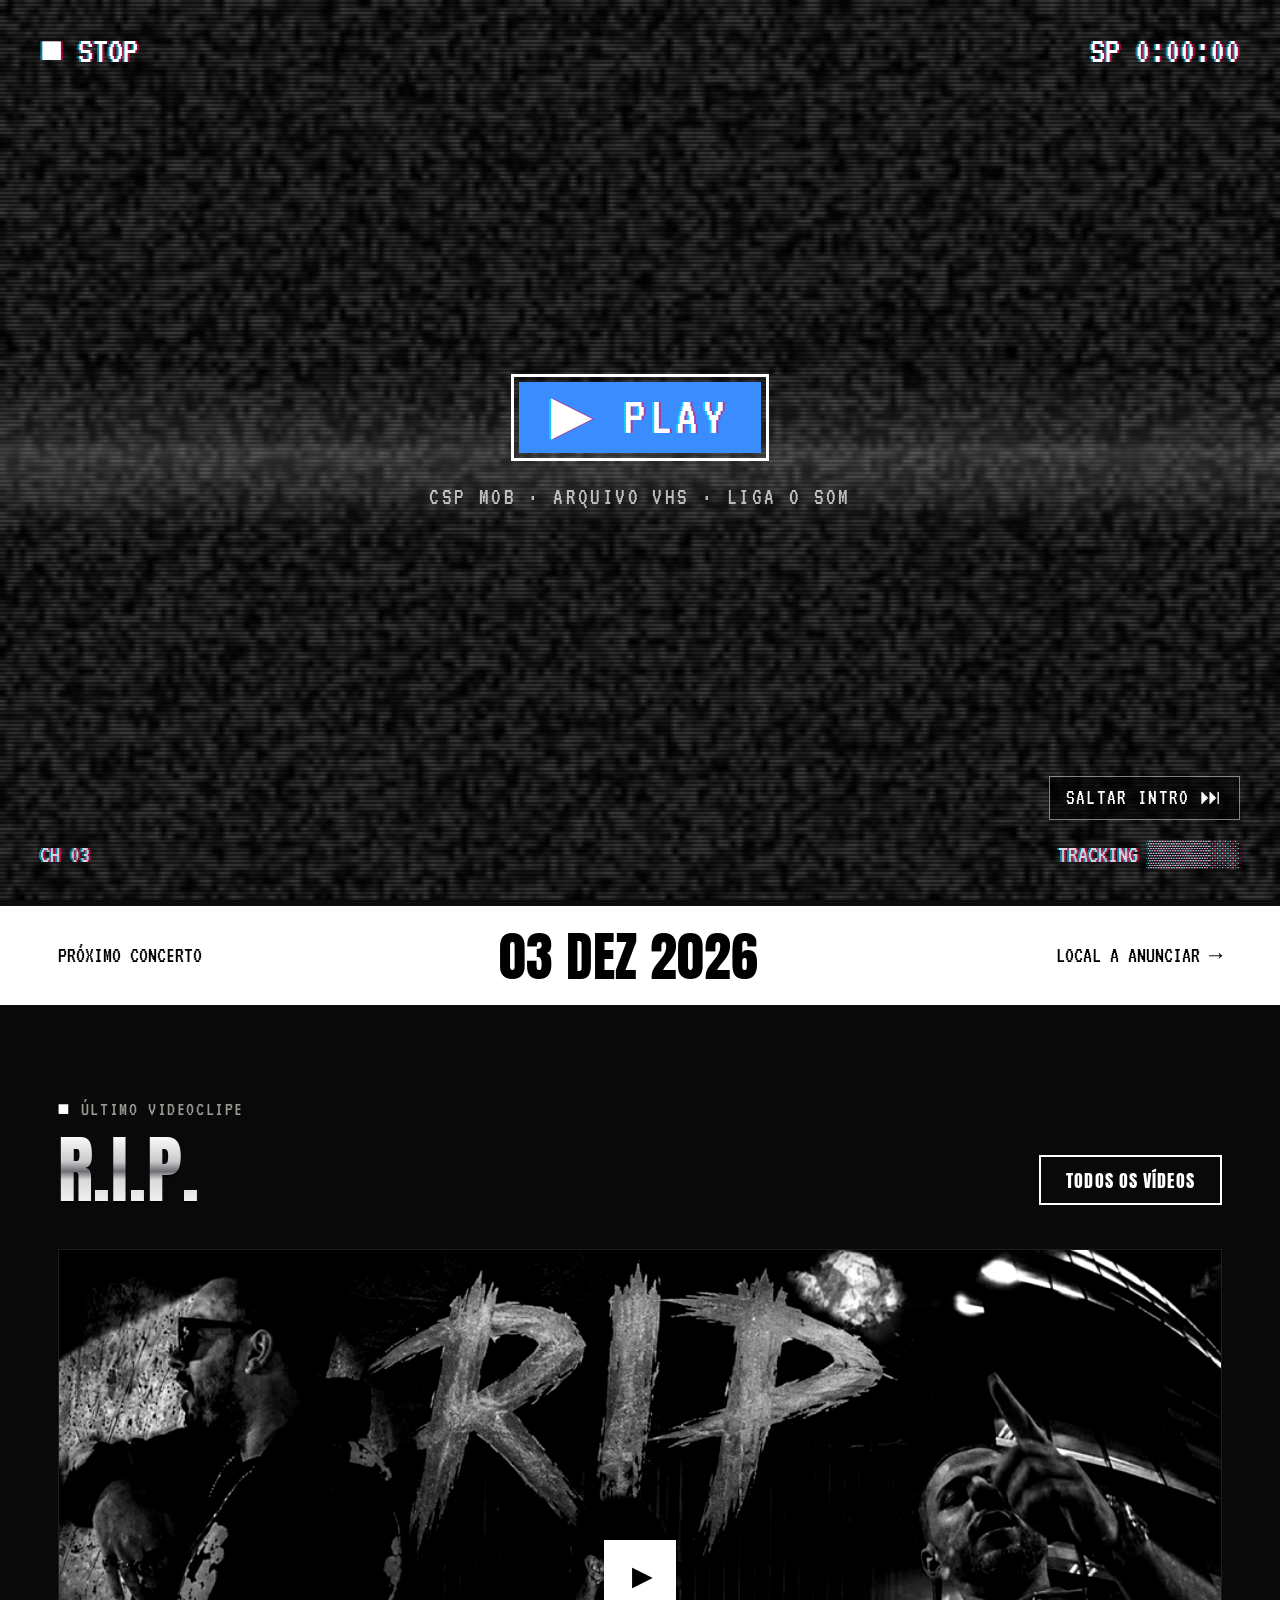
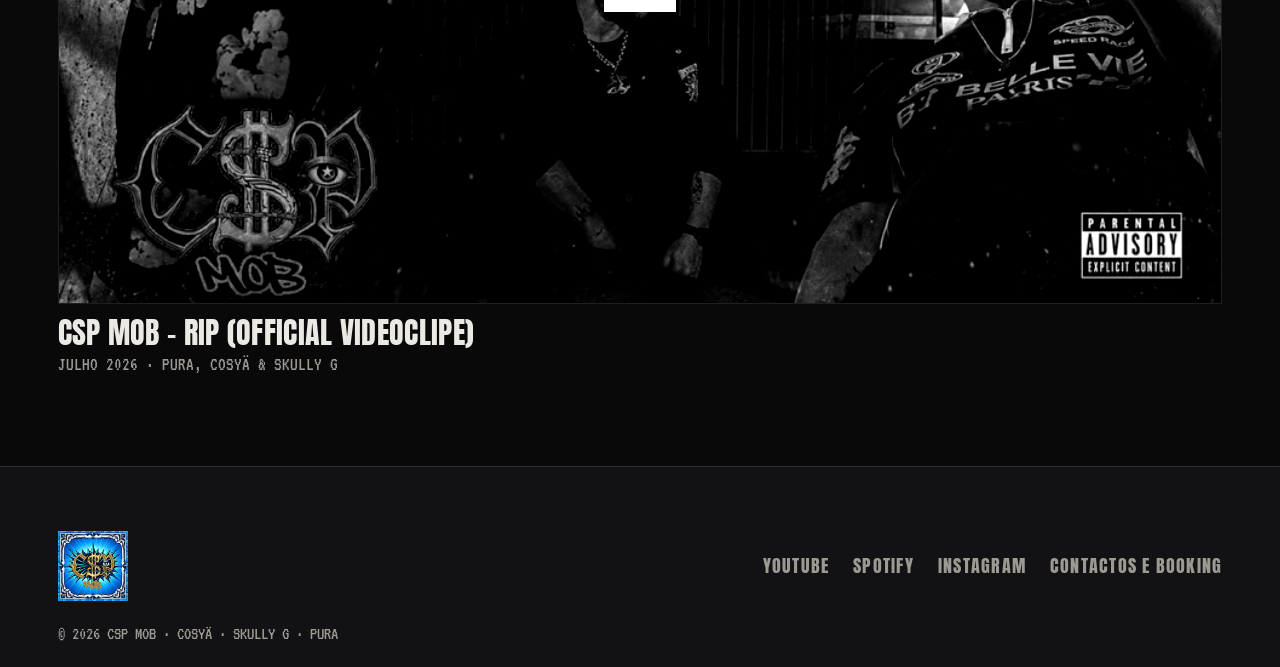
==== commit a4abd65e: "Contador de visitas GoatCounter Co-Authored-By: Claude Opus 5.5 <noreply@anthropic.com>" ====
--- a/index.html
+++ b/index.html
@@ -129,5 +129,6 @@
   <script src="js/site.js"></script>
   <script src="js/intro-spray.js"></script>
   <script src="js/intro.js"></script>
+  <script data-goatcounter="https://cspmob.goatcounter.com/count" async src="https://gc.zgo.at/count.js"></script>
 </body>
 </html>
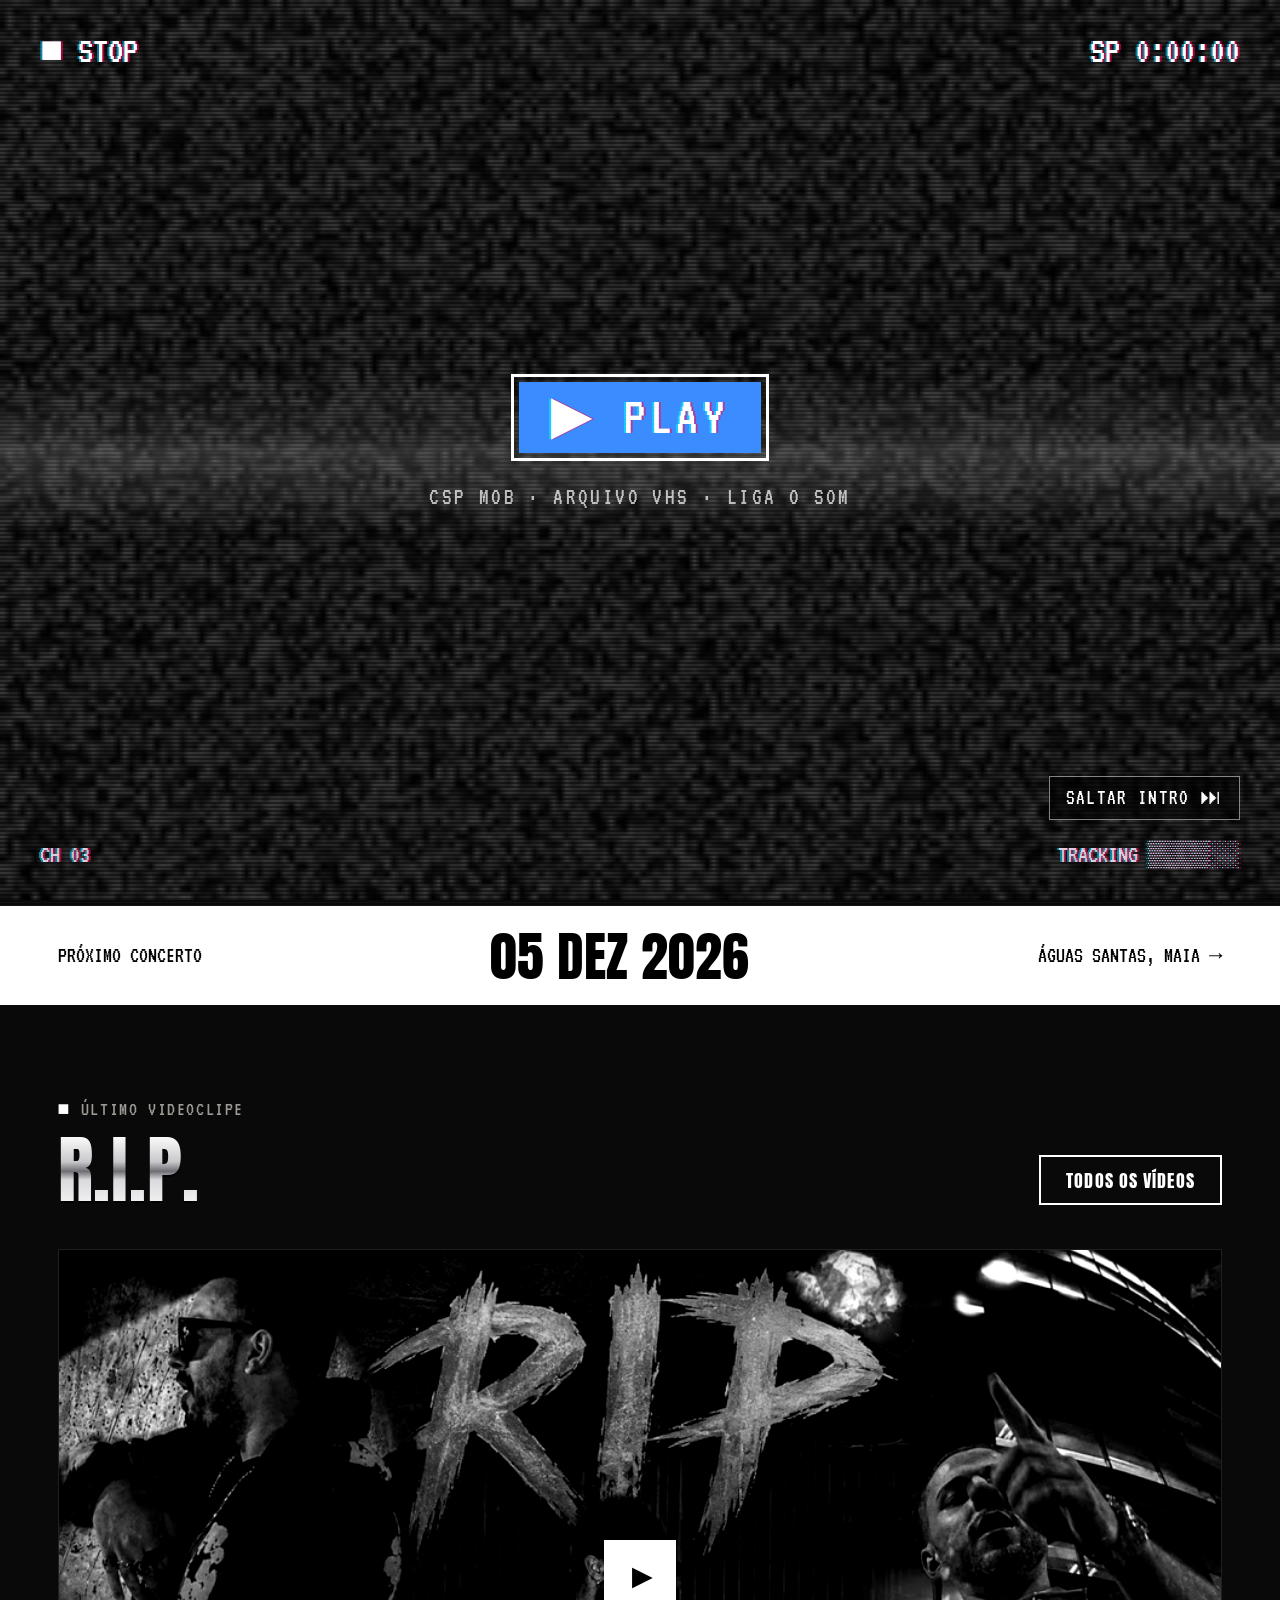
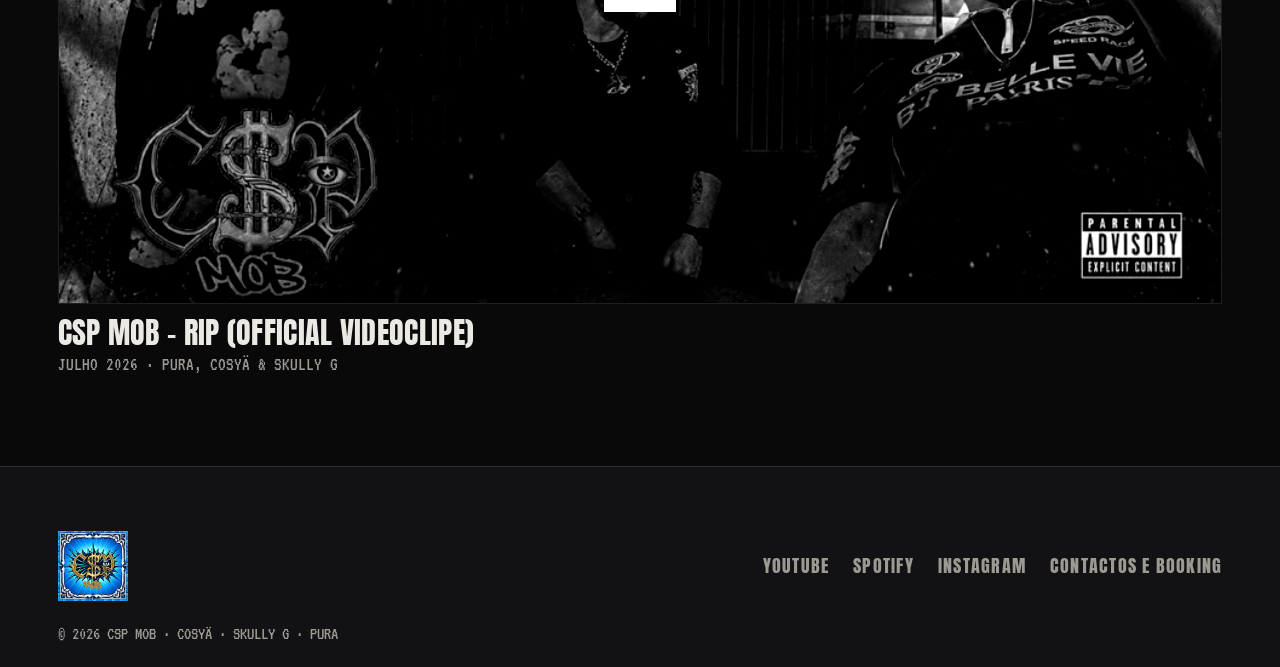
==== commit 55a36753: "Concerto passa para 5 dez em Águas Santas Co-Authored-By: Claude Opus 5.5 <noreply@anthropic.com>" ====
--- a/index.html
+++ b/index.html
@@ -88,8 +88,8 @@
 
     <a class="faixa-concerto" href="concertos.html">
       <span>Próximo concerto</span>
-      <strong>03 dez 2026</strong>
-      <span>Local a anunciar →</span>
+      <strong>05 dez 2026</strong>
+      <span>Águas Santas, Maia →</span>
     </a>
 
     <section class="seccao" aria-labelledby="titulo-video">
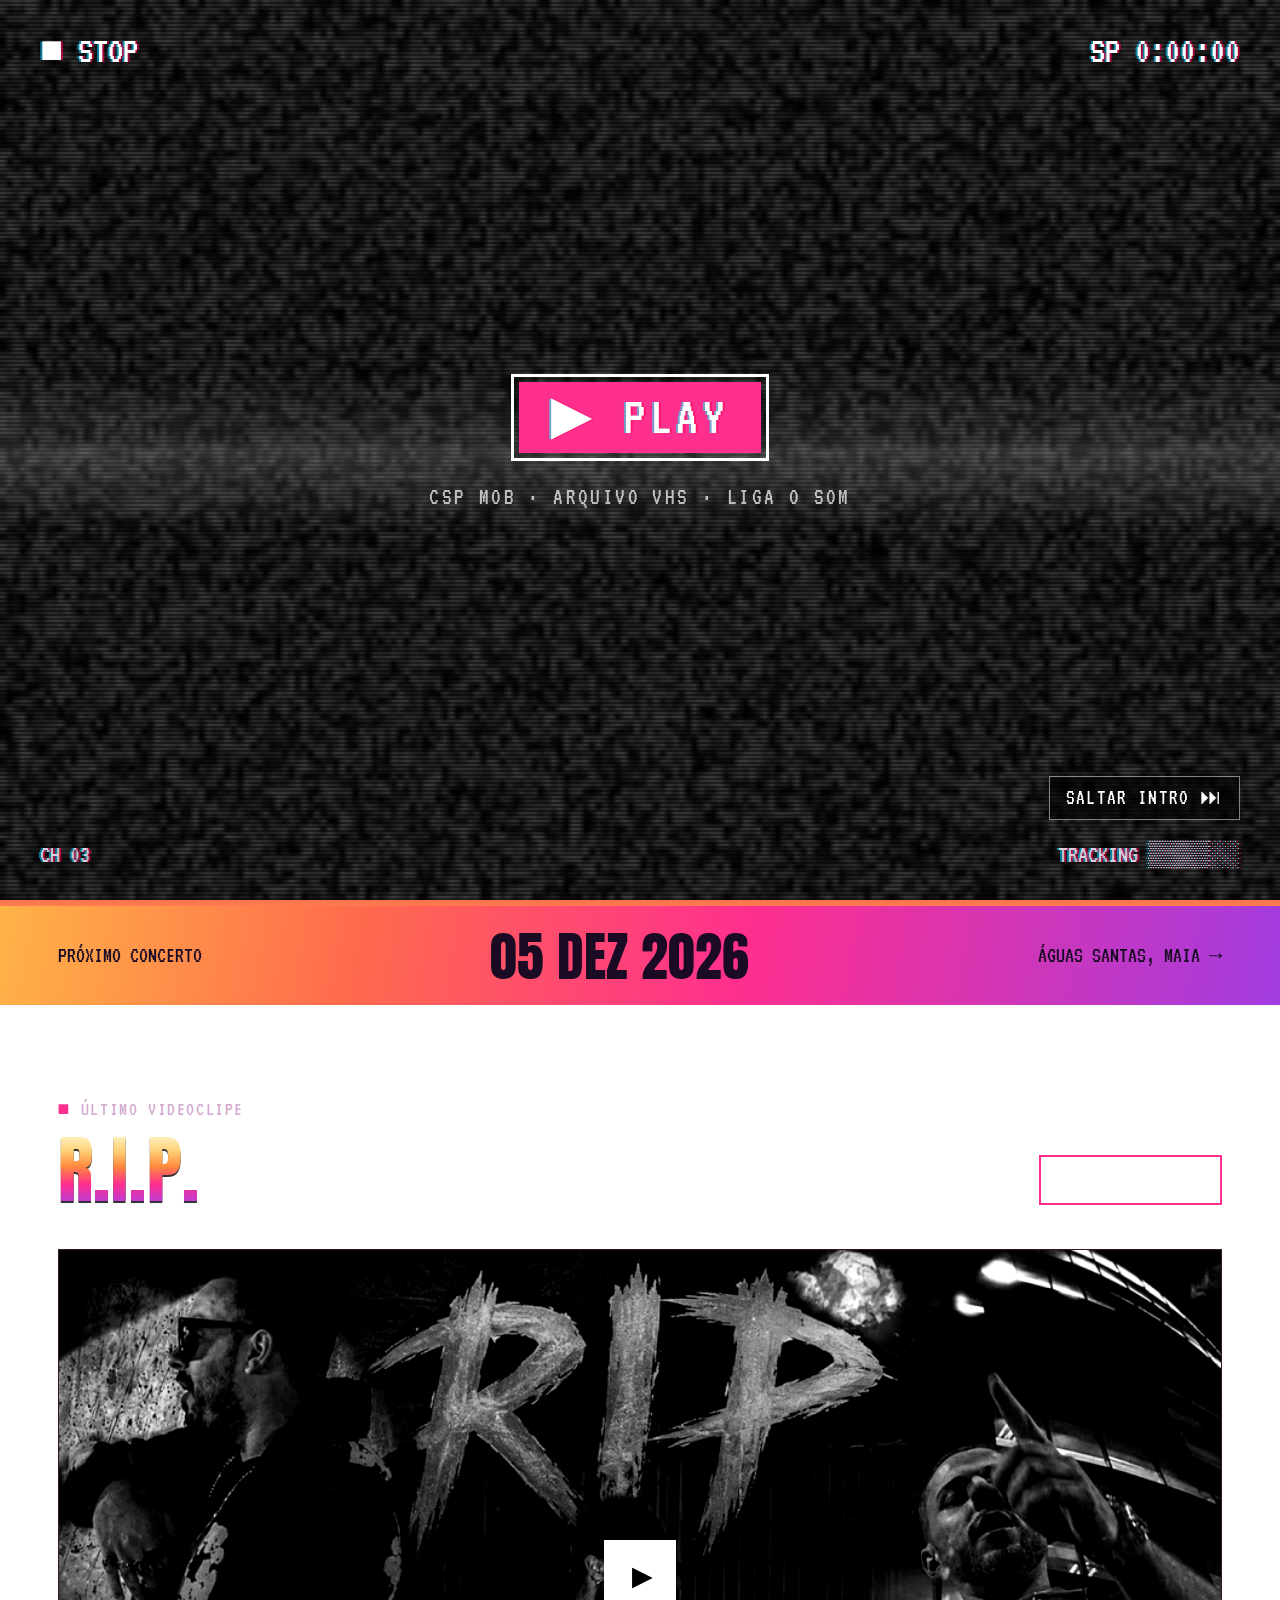
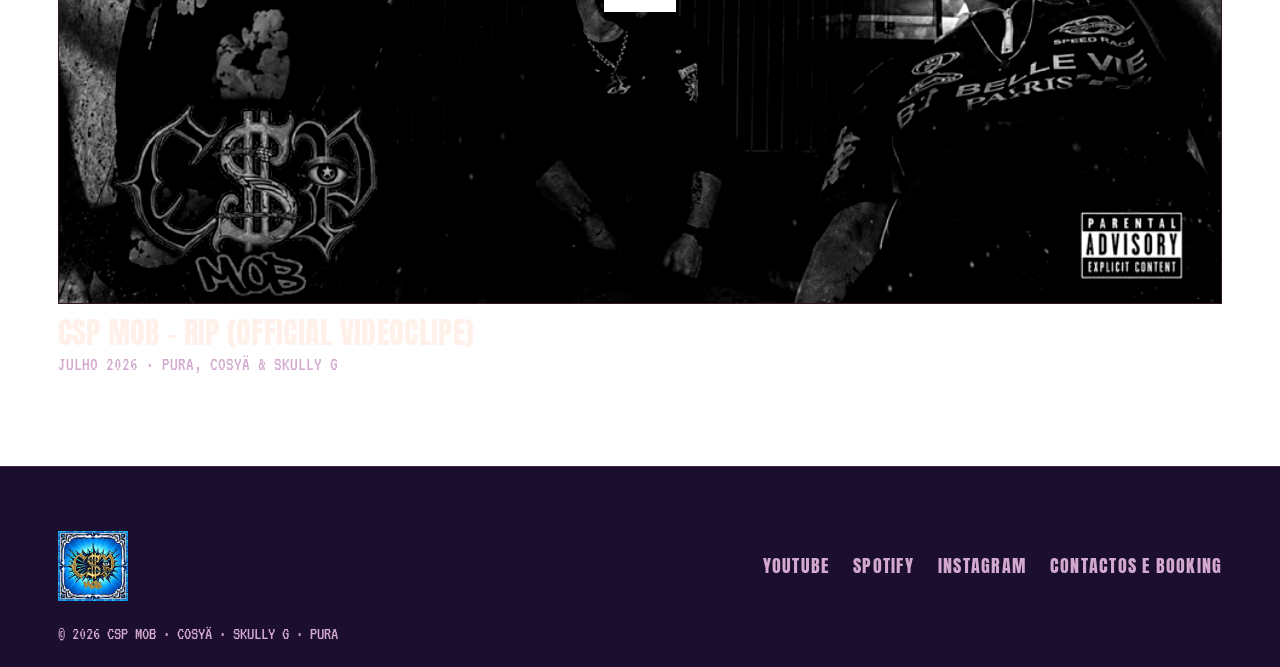
==== commit 7c0dca6e: "Tema GTA 6 para o lançamento (cores do pôr do sol e capa no início) Co-Authored-By: Claude Opus 5.5 " ====
--- a/index.html
+++ b/index.html
@@ -6,10 +6,11 @@
   <title>CSP MOB</title>
   <meta name="description" content="CSP MOB: Cosyä, Skully G e Pura. Álbum CSP MOB já disponível no Spotify e vídeos no YouTube.">
   <meta property="og:title" content="CSP MOB">
-  <meta property="og:image" content="img/capas/csp-mob.jpg">
+  <meta property="og:image" content="img/capas/gta6.jpg">
   <link rel="icon" href="img/favicon.png">
   <link rel="preload" href="fontes/anton.woff2" as="font" type="font/woff2" crossorigin>
   <link rel="stylesheet" href="css/estilo.css">
+  <link rel="stylesheet" href="css/tema-gta6.css">
   <script>document.documentElement.classList.add("js");</script>
 </head>
 <body>
@@ -74,13 +75,13 @@
     <section class="heroi">
       <div>
         <h1 class="visually-hidden">CSP MOB</h1>
-        <div class="heroi-logo">
-          <video src="video/logo-loop.mp4" poster="img/logo-poster.jpg" autoplay muted loop playsinline width="720" height="720" aria-label="Logótipo animado da CSP MOB"></video>
-        </div>
+        <a class="heroi-capa" href="discografia.html">
+          <img src="img/capas/gta6.jpg" alt="Capa da música GTA 6 CSP MOB: os três membros, o Porto ao pôr do sol, um carro e uma mala de notas." width="640" height="640">
+        </a>
         <p class="heroi-nomes">Cosyä<span>/</span>Skully G<span>/</span>Pura</p>
-        <p class="heroi-lancamento">Álbum CSP MOB · 7 faixas · já disponível</p>
+        <p class="heroi-lancamento">Nova música · “GTA 6 CSP MOB” · 19 nov 2026</p>
         <div class="acoes">
-          <a class="botao" href="https://open.spotify.com/album/1EQ5ZuNoMPtYdLLt9ZWT6C" target="_blank" rel="noopener">Ouvir no Spotify</a>
+          <a class="botao" href="discografia.html">Ouvir GTA 6</a>
           <a class="botao botao-linha" href="https://www.youtube.com/@CSPMob" target="_blank" rel="noopener">Ver no YouTube</a>
         </div>
       </div>
--- a/css/tema-gta6.css
+++ b/css/tema-gta6.css
@@ -0,0 +1,86 @@
+/*
+  TEMA GTA 6 — temporário, para o lançamento da música "GTA 6 CSP MOB" e do videojogo.
+  Cores tiradas da capa: pôr do sol laranja → rosa → roxo.
+  Este ficheiro só se sobrepõe ao estilo.css (as cores normais ficam lá intactas).
+  Para voltar às cores normais: em ferramentas/gerar.py pôr TEMA = None e gerar as páginas.
+*/
+:root {
+  --gta-ouro: #ffd27a;
+  --gta-laranja: #ff8a3d;
+  --gta-rosa: #ff2f8e;
+  --gta-roxo: #a23ce0;
+  --gta-noite: #2a0d47;
+  --gta-sol: linear-gradient(100deg, #ffb347 0%, #ff6a4d 28%, #ff2f8e 58%, #a23ce0 100%);
+
+  --preto: #12081f;
+  --carvao: #1c0e2e;
+  --betao: #27123d;
+  --texto: #fff1ea;
+  --suave: #d3a9cf;
+  --linha: rgb(255 110 190 / .2);
+  --cromado: linear-gradient(180deg, #fff3c4 0%, #ffd27a 22%, #ff8a3d 45%, #ff2f8e 70%, #b23ce0 100%);
+  --azul: #ff2f8e;
+
+  /* néon do topo passa a rosa */
+  --neon: #fff0f8;
+  --neon-cor: #ff2f8e;
+  --neon-luz: 0 0 1px #fff, 0 0 4px #fff, 0 0 9px #ff8ac4, 0 0 18px var(--neon-cor), 0 0 34px var(--neon-cor), 0 0 60px #a23ce0;
+}
+
+body {
+  background:
+    radial-gradient(ellipse 120% 60% at 50% 0%, rgb(255 106 77 / .16), transparent 60%),
+    linear-gradient(180deg, var(--gta-noite) 0, var(--preto) 70vh) fixed;
+}
+
+.etiqueta::before { color: var(--gta-rosa); }
+:focus-visible { outline-color: var(--gta-ouro); }
+
+/* Botões: o pôr do sol */
+.botao { background: var(--gta-sol); border-color: transparent; color: #1a0a24; }
+.botao:hover { background: transparent; border-color: var(--gta-rosa); color: #fff; }
+.botao-linha { background: transparent; border-color: var(--gta-rosa); color: #fff; }
+.botao-linha:hover { background: var(--gta-sol); border-color: transparent; color: #1a0a24; }
+
+/* Faixa da contagem e faixa do concerto */
+.proximo-evento, .faixa-concerto { background: var(--gta-sol); color: #1a0a24; }
+.proximo-evento:hover, .faixa-concerto:hover { background: linear-gradient(100deg, #ffc46b 0%, #ff7d5f 28%, #ff4c9f 58%, #b45ae8 100%); }
+.pe-etiqueta { color: #fff; text-shadow: 0 0 6px rgb(120 0 60 / .6); }
+.pe-relogio { background: #1a0a24; color: var(--gta-ouro); }
+
+/* Topo: néon rosa e roxo */
+.topo {
+  background:
+    radial-gradient(ellipse 40% 140% at 8% 50%, rgb(255 47 142 / .24), transparent 70%),
+    linear-gradient(rgb(22 8 36 / .95), rgb(22 8 36 / .95));
+  border-bottom-color: rgb(255 47 142 / .5);
+  box-shadow: 0 1px 14px rgb(255 47 142 / .35);
+}
+.topo-logo img { filter: drop-shadow(0 0 1px #fff) drop-shadow(0 0 3px #ff8ac4) drop-shadow(0 0 10px var(--neon-cor)) drop-shadow(0 0 22px #a23ce0); }
+.topo nav a { color: rgb(255 170 215 / .72); text-shadow: 0 0 4px rgb(255 47 142 / .7), 0 0 12px rgb(162 60 224 / .5); }
+.menu-botao { box-shadow: 0 0 2px #fff, 0 0 6px #ff8ac4, 0 0 16px var(--neon-cor), 0 0 32px #a23ce0, inset 0 0 6px #ff8ac4, inset 0 0 14px rgb(255 47 142 / .7); }
+.menu-botao:hover { background: rgb(255 47 142 / .15); }
+@media (max-width: 1280px) {
+  .js .topo nav { background: rgb(22 8 36 / .98); border-bottom-color: rgb(255 47 142 / .5); }
+}
+
+/* Início: céu ao pôr do sol */
+.heroi {
+  background:
+    radial-gradient(ellipse 70% 45% at 50% 100%, rgb(255 106 77 / .35), transparent 70%),
+    linear-gradient(180deg, #2a0d47 0%, #5b1a6b 45%, #b8336e 78%, #ff7a4d 100%);
+}
+.heroi-nomes span { color: var(--gta-ouro); }
+.heroi-lancamento { color: #ffe3f1; }
+.heroi-capa {
+  position: relative; display: block; width: min(80vw, 52svh, 480px); margin-inline: auto;
+  box-shadow: 0 0 0 1px rgb(255 255 255 / .35), 0 0 0 10px #1a0a24, 0 0 0 11px rgb(255 47 142 / .5), 0 30px 80px rgb(26 10 36 / .8), 0 0 120px rgb(255 47 142 / .45);
+  transition: transform .3s;
+}
+.heroi-capa img { width: 100%; aspect-ratio: 1; object-fit: cover; }
+.heroi-capa:hover { transform: rotate(-1deg) scale(1.02); }
+
+/* Pormenores */
+.cronologia li::after { background: var(--gta-rosa); }
+.lancamento-capa { box-shadow: 0 0 0 1px rgb(255 47 142 / .5), 0 24px 60px rgb(255 47 142 / .25); }
+.redes a:hover { background: rgb(255 47 142 / .12); }
